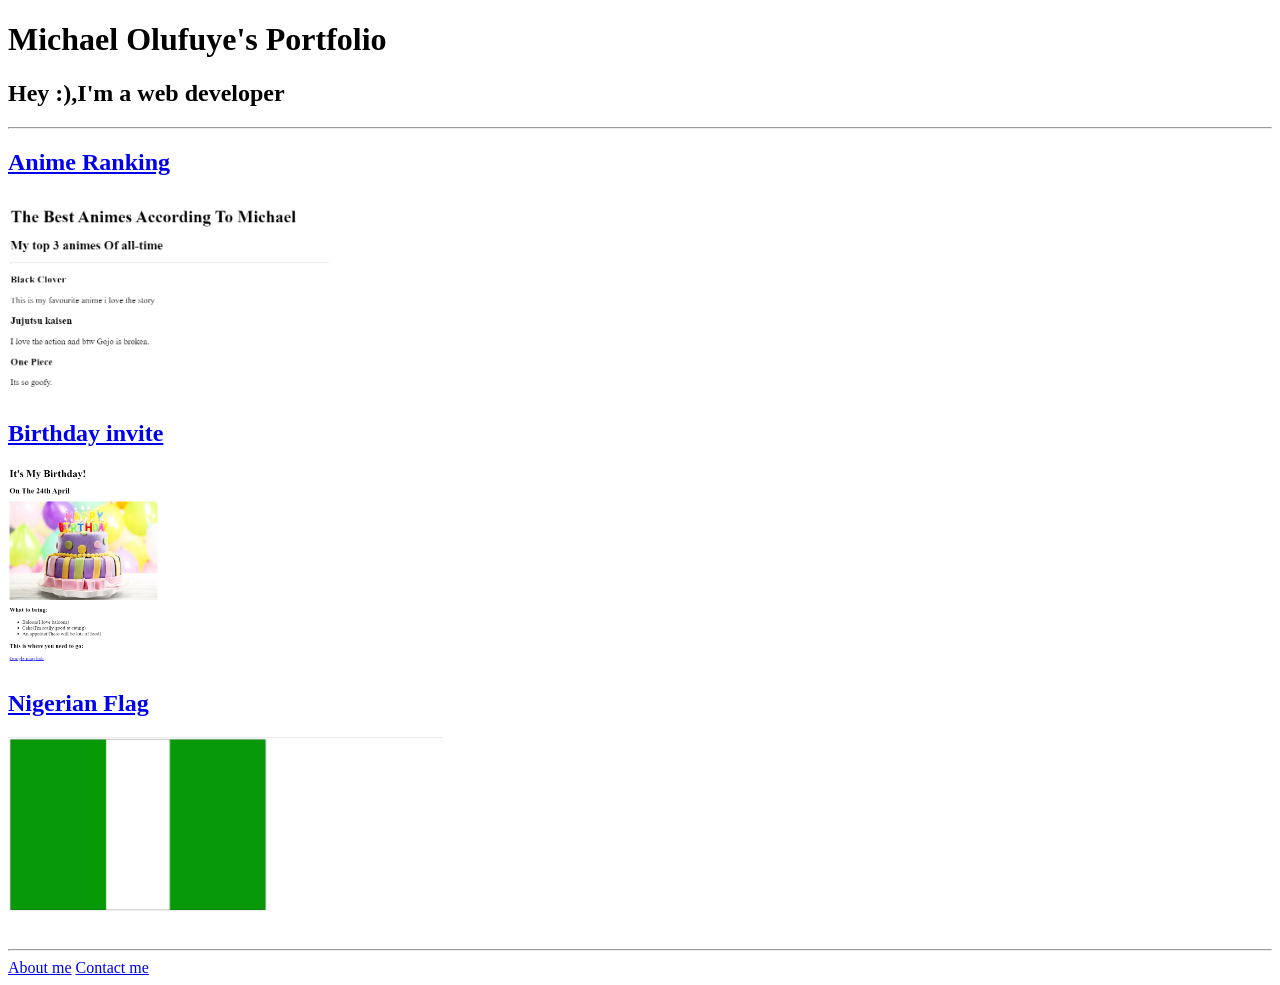
==== index.html @ 5d3a9d96 "Add files via upload" ====
<!-- TODO 1: Create the HTML Boilerplate -->
<!DOCTYPE html>
<html lang="en">
<head>
    <meta charset="UTF-8">
    <meta name="viewport" content="width=device-width, initial-scale=1.0">
    <title>Michael Olufye's Portfolio</title>
</head>
<body>
<h1>Michael Olufuye's Portfolio</h1>
<h2>Hey :),I'm a web developer</h2>
<hr>
<h2><a href="public/anime-ranking.html">Anime Ranking</a></h2>
<img height="200" src="assets/images/anime-ranking.png" alt="My favourite animes-image preview">
<h2><a href="public/birthday-invite.html">Birthday invite</a></h2>
<img height="200" src="assets/images/birthday-invite.png" alt="a birtday invite - image preview">
<h2><a href="public/nigerian-flag.html">Nigerian Flag</a></h2>
<img height="200" src="assets/images/nigerian-flag.png" alt="The nigerian flag-image preview">
<hr>
<a href="public/about.html">About me</a>
    <a href="public/contact.html">Contact me</a>
</body>
</html>

<!-- TODO 2: Add Your previous projects' HTML into the public folder -->

<!-- TODO 3: Take screenshots of your project previews and add the images to the images folder -->

<!-- TODO 4: Add titles/subtitles etc. -->

<!-- TODO 5: Add a link to the project pages -->

<!-- TODO 6: Add images to show the project previews
HINT for TODO 6: You can use the height attribute set to 200 to make the image smaller:
https://developer.mozilla.org/en-US/docs/Web/HTML/Element/img#attr-height -->

<!-- TODO 7: Add the Contact Me and About Me page links -->
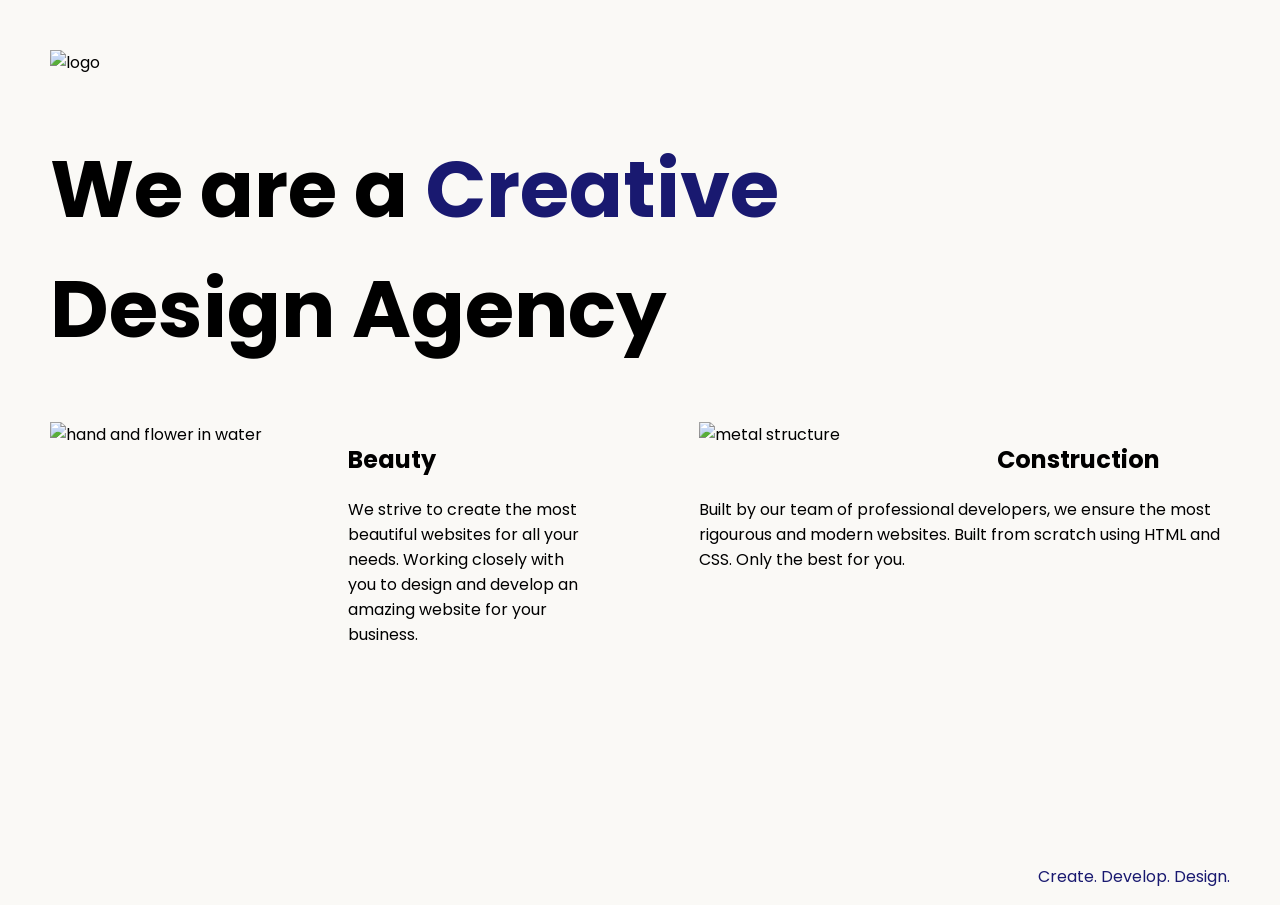
==== commit ab3c75a7: "Add files via upload" ====
--- a/index.html
+++ b/index.html
@@ -1,37 +1,38 @@
-<!-- TODO 1: Create the HTML Boilerplate -->
 <!DOCTYPE html>
 <html lang="en">
+
 <head>
-    <meta charset="UTF-8">
-    <meta name="viewport" content="width=device-width, initial-scale=1.0">
-    <title>Michael Olufye's Portfolio</title>
+  <meta charset="UTF-8">
+  <meta name="viewport" content="width=device-width, initial-scale=1.0">
+  <title>Agency</title>
+  <link rel="stylesheet" href="./style.css">
+  <link rel="preconnect" href="https://fonts.googleapis.com">
+  <link rel="preconnect" href="https://fonts.gstatic.com" crossorigin>
+  <link href="https://fonts.googleapis.com/css2?family=Poppins:wght@400;700&display=swap" rel="stylesheet">
 </head>
+
 <body>
-<h1>Michael Olufuye's Portfolio</h1>
-<h2>Hey :),I'm a web developer</h2>
-<hr>
-<h2><a href="public/anime-ranking.html">Anime Ranking</a></h2>
-<img height="200" src="assets/images/anime-ranking.png" alt="My favourite animes-image preview">
-<h2><a href="public/birthday-invite.html">Birthday invite</a></h2>
-<img height="200" src="assets/images/birthday-invite.png" alt="a birtday invite - image preview">
-<h2><a href="public/nigerian-flag.html">Nigerian Flag</a></h2>
-<img height="200" src="assets/images/nigerian-flag.png" alt="The nigerian flag-image preview">
-<hr>
-<a href="public/about.html">About me</a>
-    <a href="public/contact.html">Contact me</a>
+  <div class="main">
+    <img class="logo" src="./assets/images/logo.png" alt="logo">
+    <h1>We are a <span class="creative">Creative</span><br> Design Agency</h1>
+    <div class="left card"><img class="tile-image" src="./assets/images/beautiful.jpg" alt="hand and flower in water">
+      <h2 class="card-title">Beauty</h2>
+      <p class="card-text">We strive to create the most beautiful websites for all your needs. Working closely with you
+        to
+        design and
+        develop an amazing website for your business.</p>
+    </div>
+
+    <div class="right card"><img class="tile-image" src="./assets/images/construction.jpg" alt="metal structure">
+      <h2 class="card-title">Construction</h2>
+      <p class="card-text">Built by our team of professional developers, we ensure the most rigourous and modern websites. Built from
+        scratch using HTML and CSS. Only the best for you.</p>
+    </div>
+
+  </div>
+  <footer>
+    <p>Create. Develop. Design.</p>
+  </footer>
 </body>
-</html>
 
-<!-- TODO 2: Add Your previous projects' HTML into the public folder -->
-
-<!-- TODO 3: Take screenshots of your project previews and add the images to the images folder -->
-
-<!-- TODO 4: Add titles/subtitles etc. -->
-
-<!-- TODO 5: Add a link to the project pages -->
-
-<!-- TODO 6: Add images to show the project previews
-HINT for TODO 6: You can use the height attribute set to 200 to make the image smaller:
-https://developer.mozilla.org/en-US/docs/Web/HTML/Element/img#attr-height -->
-
-<!-- TODO 7: Add the Contact Me and About Me page links -->+</html>
--- a/style.css
+++ b/style.css
@@ -0,0 +1,42 @@
+body {
+  font-family: "Poppins", sans-serif;
+  margin: 50px 50px 0 50px;
+  background-color: #faf9f6;
+  display: flex;
+  flex-direction: column;
+  min-height: 95vh;
+}
+.main {
+  flex: 1;
+}
+
+h1 {
+  font-size: 5rem;
+}
+
+footer {
+  text-align: right;
+  color: midnightblue;
+}
+.creative{color: midnightblue;}
+.tile-image{
+  float: left;
+  width: 46.8%; 
+  height: 100%;
+  margin-right: 3.1em;
+}
+.card-text,.card-title{
+ 
+}
+.left{
+  float: left;
+  width: 45%;
+  height: 12.5em;
+  position: relative;
+}
+.right{
+  float: right;
+  width: 45%;
+  height: 50%;
+  position: relative;
+}
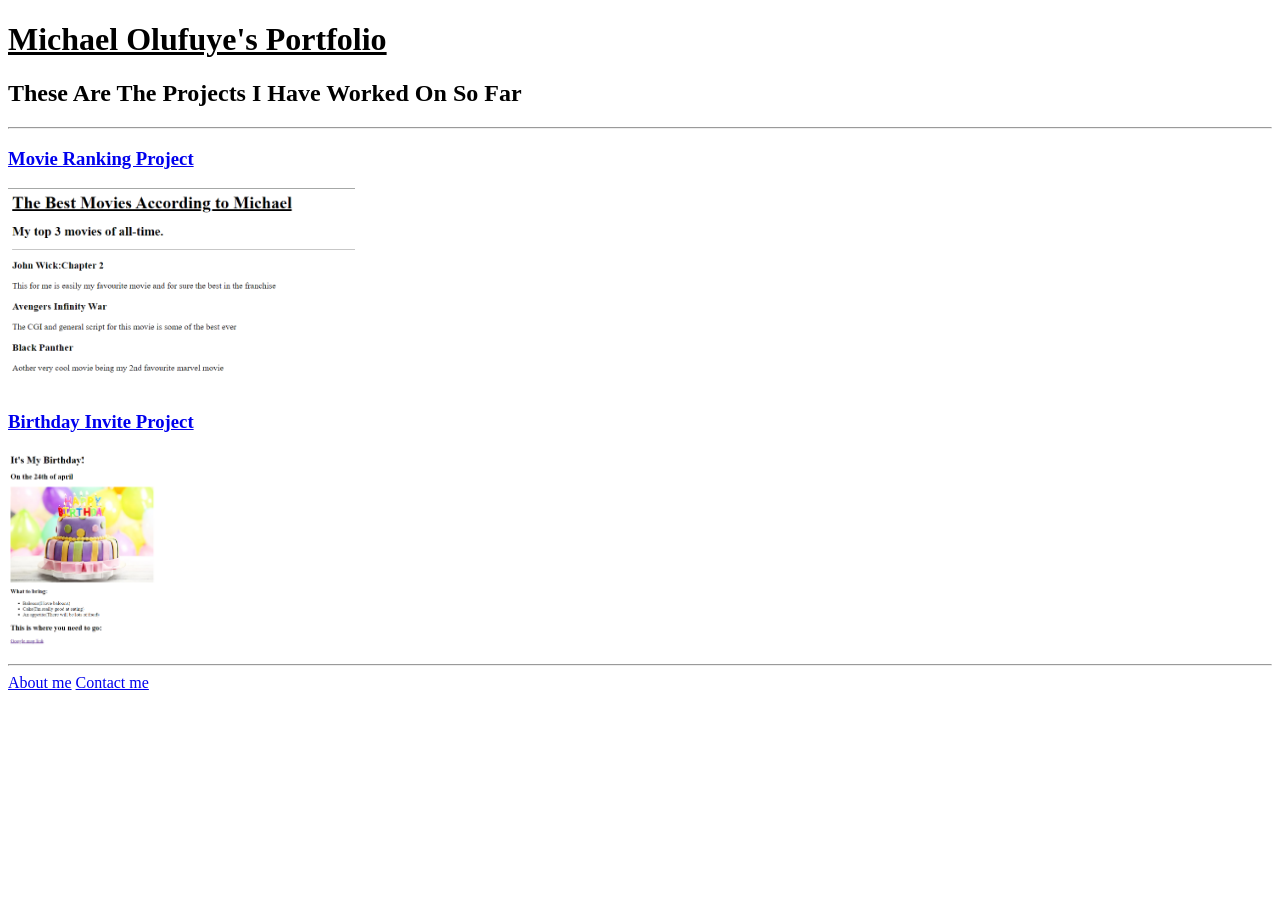
==== commit e318b570: "Add files via upload" ====
--- a/index.html
+++ b/index.html
@@ -1,38 +1,35 @@
+<!-- TODO 1: Create the HTML Boilerplate -->
 <!DOCTYPE html>
-<html lang="en">
+<html lang = en>
+<head>
+    <title>Michael Olufuye's Portfolio</title>
+</head>
+<body>
+    <h1 style="font-family: 'Times New Roman', Times, serif; text-decoration: underline;">Michael Olufuye's Portfolio</h1>
+    <h2 style="font-family: 'Times New Roman', Times, serif;">These Are The Projects I Have Worked On So Far</h2>
+    <hr>
+    <a href="./public/movie-ranking-project.html" style="font-family: 'Times New Roman', Times, serif;"><h3>Movie Ranking Project</h3></a>
+    <a href= "./public/movie-ranking-project.html" style="font-family: 'Times New Roman', Times, serif;"><img src="./assets/images/movie-ranking-project.png" alt="My Movie Ranking Project" height="200"></a> 
+        
+            
+    <a href="./public/birthday-invite-project.html" style="font-family: 'Times New Roman', Times, serif;" ><h3>Birthday Invite Project</h3></a>
+    <a href="./public/birthday-invite-project.html" style="font-family: 'Times New Roman', Times, serif;"><img src="./assets/images/birthday-invite-project.png" alt="My Birthday Invite Project" height="200"></a>
+        
+    <hr>
+    <a href="public/about.html" style="font-family: 'Times New Roman', Times, serif;">About me</a>
+    <a href="public/contact.html"style="font-family: 'Times New Roman', Times, serif;">Contact me</a>
+</body>
+</html>
+<!-- TODO 2: Add Your previous projects' HTML into the public folder -->
 
-<head>
-  <meta charset="UTF-8">
-  <meta name="viewport" content="width=device-width, initial-scale=1.0">
-  <title>Agency</title>
-  <link rel="stylesheet" href="./style.css">
-  <link rel="preconnect" href="https://fonts.googleapis.com">
-  <link rel="preconnect" href="https://fonts.gstatic.com" crossorigin>
-  <link href="https://fonts.googleapis.com/css2?family=Poppins:wght@400;700&display=swap" rel="stylesheet">
-</head>
+<!-- TODO 3: Take screenshots of your project previews and add the images to the images folder -->
 
-<body>
-  <div class="main">
-    <img class="logo" src="./assets/images/logo.png" alt="logo">
-    <h1>We are a <span class="creative">Creative</span><br> Design Agency</h1>
-    <div class="left card"><img class="tile-image" src="./assets/images/beautiful.jpg" alt="hand and flower in water">
-      <h2 class="card-title">Beauty</h2>
-      <p class="card-text">We strive to create the most beautiful websites for all your needs. Working closely with you
-        to
-        design and
-        develop an amazing website for your business.</p>
-    </div>
+<!-- TODO 4: Add titles/subtitles etc. -->
 
-    <div class="right card"><img class="tile-image" src="./assets/images/construction.jpg" alt="metal structure">
-      <h2 class="card-title">Construction</h2>
-      <p class="card-text">Built by our team of professional developers, we ensure the most rigourous and modern websites. Built from
-        scratch using HTML and CSS. Only the best for you.</p>
-    </div>
+<!-- TODO 5: Add a link to the project pages -->
 
-  </div>
-  <footer>
-    <p>Create. Develop. Design.</p>
-  </footer>
-</body>
+<!-- TODO 6: Add images to show the project previews
+HINT for TODO 6: You can use the height attribute set to 200 to make the image smaller:
+https://developer.mozilla.org/en-US/docs/Web/HTML/Element/img#attr-height -->
 
-</html>+<!-- TODO 7: Add the Contact Me and About Me page links -->
